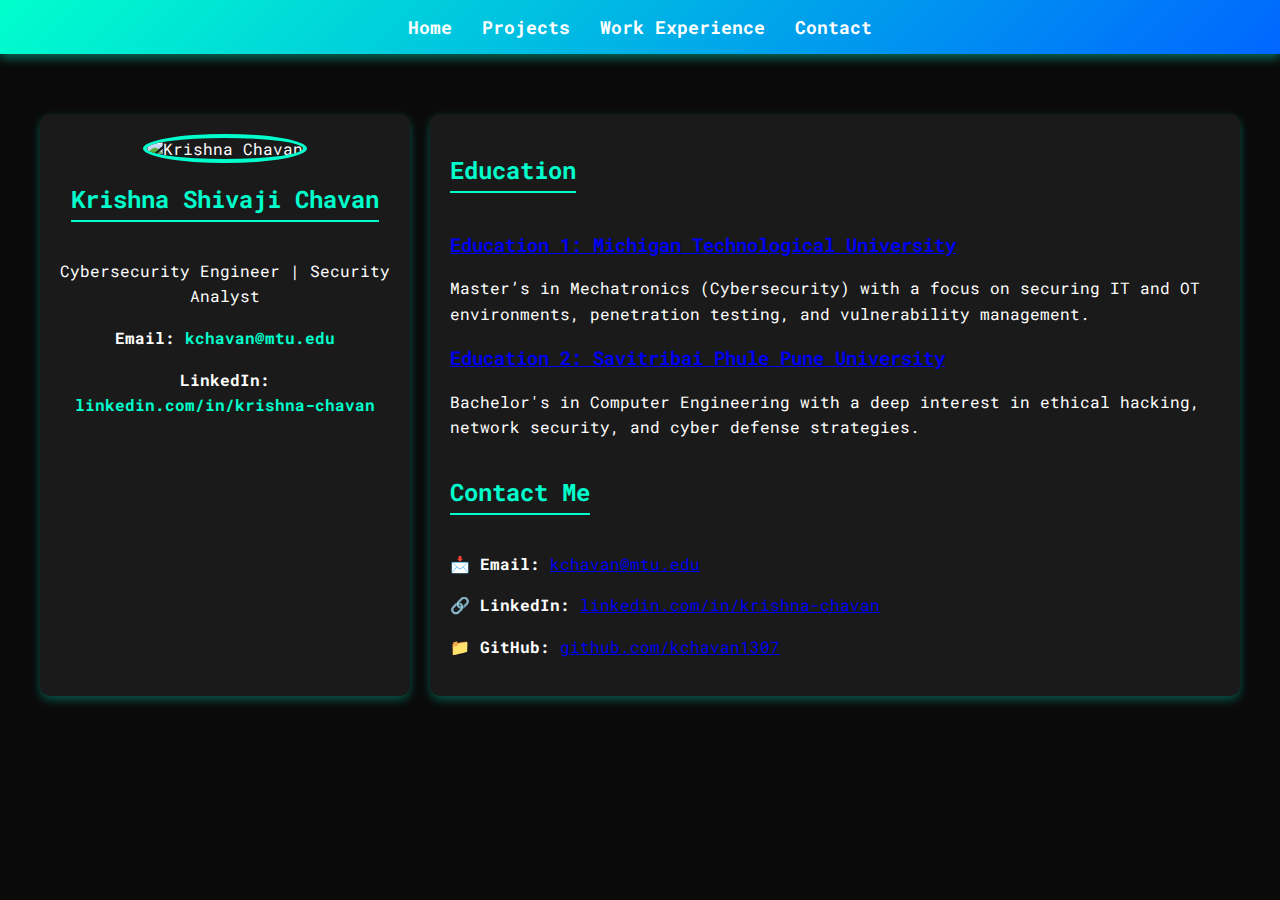
==== education.html @ a557b82a "Your commit message" ====
<!DOCTYPE html>
<html lang="en">
<head>
    <meta charset="UTF-8">
    <meta name="viewport" content="width=device-width, initial-scale=1.0">
    <title>Education | Krishna Chavan | Cybersecurity Portfolio</title>
    <link href="https://fonts.googleapis.com/css2?family=Roboto+Mono:wght@400;700&display=swap" rel="stylesheet">
    <link rel="stylesheet" href="styles.css">
</head>
<body>

    <!-- Navigation Bar -->
    <nav>
        <a href="index.html">Home</a>
        <a href="project.html">Projects</a>
        <a href="experience.html">Work Experience</a>
        <a href="#contact">Contact</a>
    </nav>

    <div class="container">
        <!-- Sidebar -->
        <aside class="sidebar">
            <img src="/Michigan Tech - Career Fair 021324 140116.jpg" alt="Krishna Chavan">
            <h2>Krishna Shivaji Chavan</h2>
            <p>Cybersecurity Engineer | Security Analyst</p>
            <p><strong>Email:</strong> <a href="mailto:kchavan@mtu.edu">kchavan@mtu.edu</a></p>
            <p><strong>LinkedIn:</strong> <a href="https://linkedin.com/in/krishna-chavan-4b250a173" target="_blank">linkedin.com/in/krishna-chavan</a></p>
        </aside>

        <!-- Main Content -->
        <main>
            <!-- Education Section -->
            <section id="education">
                <h2>Education</h2>
                <div class="education">
                    <h3><a href="#education1">Education 1: Michigan Technological University</a></h3>
                    <p>Master’s in Mechatronics (Cybersecurity) with a focus on securing IT and OT environments, penetration testing, and vulnerability management.</p>
                </div>
                <div class="education">
                    <h3><a href="#education2">Education 2: Savitribai Phule Pune University</a></h3>
                    <p>Bachelor's in Computer Engineering with a deep interest in ethical hacking, network security, and cyber defense strategies.</p>
                </div>
                <!-- More education entries can be added here -->
            </section>

            <!-- Contact Section -->
            <section id="contact">
                <h2>Contact Me</h2>
                <p>📩 <strong>Email:</strong> <a href="mailto:kchavan@mtu.edu">kchavan@mtu.edu</a></p>
                <p>🔗 <strong>LinkedIn:</strong> <a href="https://linkedin.com/in/krishna-chavan-4b250a173" target="_blank">linkedin.com/in/krishna-chavan</a></p>
                <p>📁 <strong>GitHub:</strong> <a href="https://github.com/kchavan1307" target="_blank">github.com/kchavan1307</a></p>
            </section>
        </main>
    </div>

</body>
</html>
---- styles.css ----
/* Global Styles */
body {
    font-family: 'Roboto Mono', monospace;
    background-color: #0a0a0a;
    color: #fff;
    margin: 0;
    padding: 0;
}

/* Navigation Bar */
nav {
    display: flex;
    justify-content: center;
    gap: 30px;
    padding: 15px;
    background: linear-gradient(135deg, #00ffcc, #0066ff);
    box-shadow: 0px 4px 10px rgba(0, 255, 204, 0.4);
}

nav a {
    color: #fff;
    text-decoration: none;
    font-size: 18px;
    font-weight: bold;
    transition: 0.3s;
}

nav a:hover {
    color: #ffcc00;
}

/* Layout */
.container {
    display: flex;
    max-width: 1200px;
    margin: 40px auto;
    padding: 20px;
    gap: 20px;
}

/* Sidebar */
.sidebar {
    width: 30%;
    background: #1a1a1a;
    padding: 20px;
    border-radius: 10px;
    text-align: center;
    box-shadow: 0px 4px 10px rgba(0, 255, 204, 0.3);
}

.sidebar img {
    width: 150px;
    height: 150px;
    border-radius: 50%;
    border: 4px solid #00ffcc;
}

.sidebar a {
    color: #00ffcc;
    text-decoration: none;
    font-weight: bold;
}

.sidebar a:hover {
    color: #ffcc00;
}

/* Main Content */
main {
    width: 70%;
    background: #1a1a1a;
    padding: 20px;
    border-radius: 10px;
    box-shadow: 0px 4px 10px rgba(0, 255, 204, 0.3);
}

h2 {
    color: #00ffcc;
    border-bottom: 2px solid #00ffcc;
    display: inline-block;
    padding-bottom: 5px;
}

p {
    line-height: 1.6;
}

ul {
    list-style-type: none;
    padding: 0;
}

li {
    padding: 5px 0;
    font-size: 18px;
}

li:hover {
    color: #ffcc00;
}
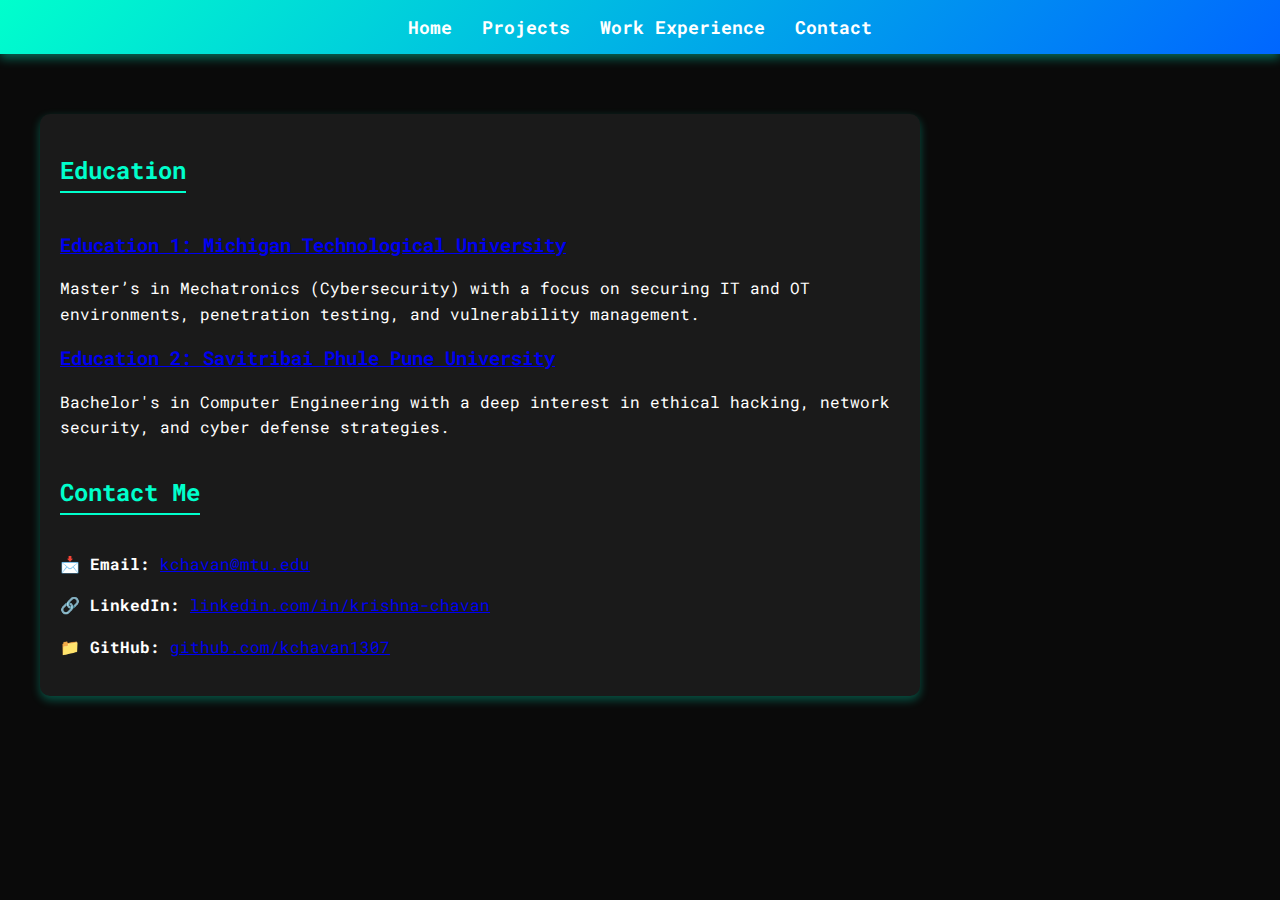
==== commit 04433518: "Your commit message" ====
--- a/education.html
+++ b/education.html
@@ -18,15 +18,6 @@
     </nav>
 
     <div class="container">
-        <!-- Sidebar -->
-        <aside class="sidebar">
-            <img src="/Michigan Tech - Career Fair 021324 140116.jpg" alt="Krishna Chavan">
-            <h2>Krishna Shivaji Chavan</h2>
-            <p>Cybersecurity Engineer | Security Analyst</p>
-            <p><strong>Email:</strong> <a href="mailto:kchavan@mtu.edu">kchavan@mtu.edu</a></p>
-            <p><strong>LinkedIn:</strong> <a href="https://linkedin.com/in/krishna-chavan-4b250a173" target="_blank">linkedin.com/in/krishna-chavan</a></p>
-        </aside>
-
         <!-- Main Content -->
         <main>
             <!-- Education Section -->
